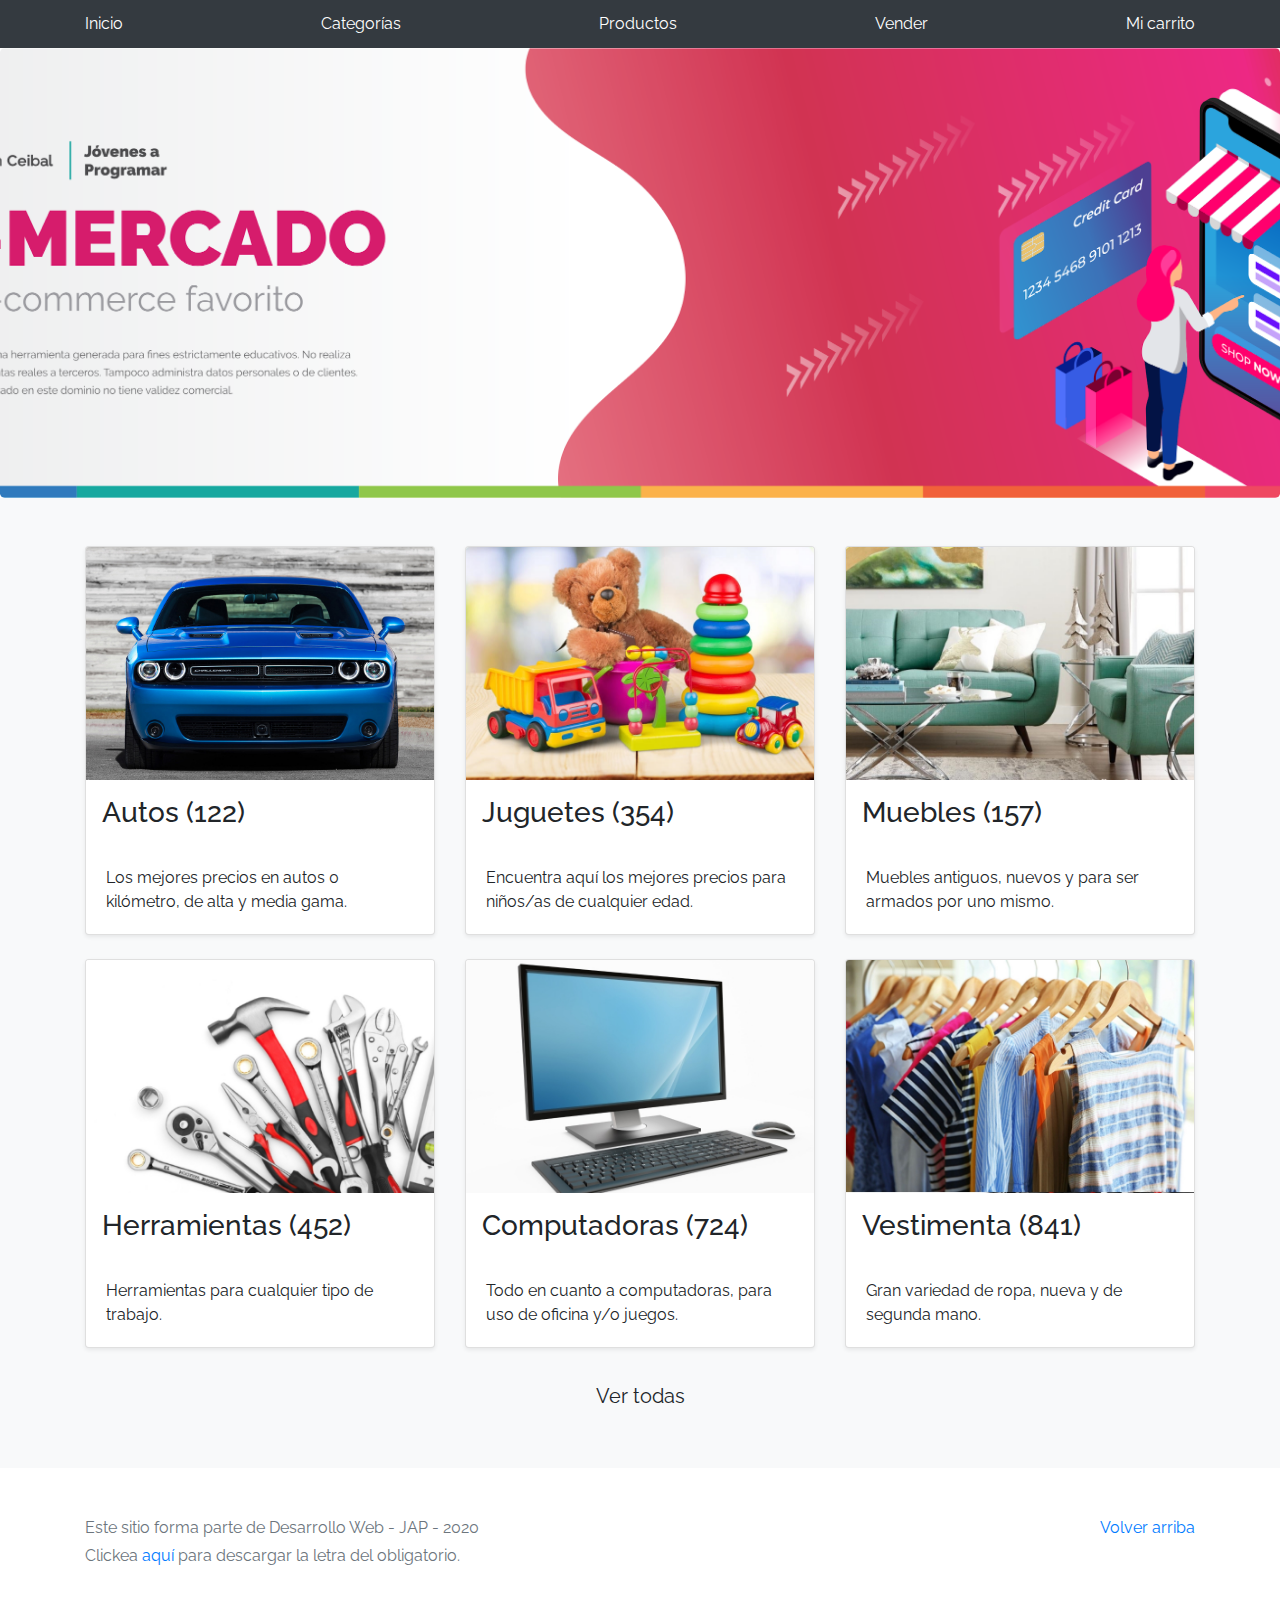
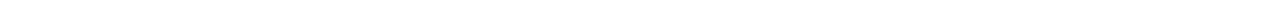
==== index.html @ b2b4d87b "Initial Commit" ====
<!DOCTYPE html>
<!-- saved from url=(0049)https://getbootstrap.com/docs/4.3/examples/album/ -->
<html lang="en">
  <head>
    <meta http-equiv="Content-Type" content="text/html; charset=UTF-8">
    <meta name="viewport" content="width=device-width, initial-scale=1, shrink-to-fit=no">
    <meta name="description" content="">
    <title>eMercado - Todo lo que busques está aquí</title>

    <link rel="canonical" href="https://getbootstrap.com/docs/4.3/examples/album/">
    <link href="https://fonts.googleapis.com/css?family=Raleway:300,300i,400,400i,700,700i,900,900i" rel="stylesheet">
    <!-- Bootstrap core CSS -->
    <link href="css/bootstrap.min.css" rel="stylesheet">
    <link href="css/styles.css" rel="stylesheet">
  </head>
  <body>
    <nav class="site-header sticky-top py-1 bg-dark">
      <div class="container d-flex flex-column flex-md-row justify-content-between">
        <a class="py-2 d-none d-md-inline-block" href="index.html">Inicio</a>
        <a class="py-2 d-none d-md-inline-block" href="categories.html">Categorías</a>
        <a class="py-2 d-none d-md-inline-block" href="products.html">Productos</a>
        <a class="py-2 d-none d-md-inline-block" href="sell.html">Vender</a>
        <a class="py-2 d-none d-md-inline-block" href="cart.html">Mi carrito</a>
      </div>
    </nav>
    <main role="main">
      <section class="jumbotron text-center">
        <div class="m-5">
          <h1></h1>
        </div>
      </section>
      <div class="album py-5 bg-light">
        <div class="container">
          <div class="row">
            <div class="col-md-4">
              <a href="categories.html" class="card mb-4 shadow-sm custom-card">
                <img class="bd-placeholder-img card-img-top"  src="img/cat1.jpg">
                <h3 class="m-3">Autos (122)</h3>
                <div class="card-body">
                  <p class="card-text">Los mejores precios en autos 0 kilómetro, de alta y media gama.</p>
                </div>
              </a>
            </div>
            <div class="col-md-4">
                <a href="categories.html" class="card mb-4 shadow-sm custom-card">
                  <img class="bd-placeholder-img card-img-top" src="img/cat2.jpg">
                  <h3 class="m-3">Juguetes (354)</h3>
                  <div class="card-body">
                    <p class="card-text">Encuentra aquí los mejores precios para niños/as de cualquier edad.</p>
                  </div>
                </a>
            </div>
            <div class="col-md-4">
                <a href="categories.html" class="card mb-4 shadow-sm custom-card">
                  <img class="bd-placeholder-img card-img-top" src="img/cat3.jpg">
                  <h3 class="m-3">Muebles (157)</h3>
                  <div class="card-body">
                    <p class="card-text">Muebles antiguos, nuevos y para ser armados por uno mismo.</p>
                  </div>
                </a>
            </div>
            <div class="col-md-4">
                <a href="categories.html" class="card mb-4 shadow-sm custom-card">
                  <img class="bd-placeholder-img card-img-top" src="img/cat4.jpg">
                  <h3 class="m-3">Herramientas (452)</h3>
                  <div class="card-body">
                    <p class="card-text">Herramientas para cualquier tipo de trabajo.</p>
                  </div>
                </a>
            </div>
            <div class="col-md-4">
                <a href="categories.html" class="card mb-4 shadow-sm custom-card">
                  <img class="bd-placeholder-img card-img-top" src="img/cat5.jpg">
                  <h3 class="m-3">Computadoras (724)</h3>
                  <div class="card-body">
                    <p class="card-text">Todo en cuanto a computadoras, para uso de oficina y/o juegos.</p>
                  </div>
                </a>
            </div>
            <div class="col-md-4">
                <a href="categories.html" class="card mb-4 shadow-sm custom-card">
                  <img class="bd-placeholder-img card-img-top" src="img/cat6.jpg">
                  <h3 class="m-3">Vestimenta (841)</h3>
                  <div class="card-body">
                    <p class="card-text">Gran variedad de ropa, nueva y de segunda mano.</p>
                  </div>
                </a>
            </div>
          </div>
          <div class="row">
              <a type="button" class="btn btn-light btn-lg btn-block" href="categories.html">Ver todas</a>
          </div>
        </div>
      </div>
    </main>
    <footer class="text-muted">
      <div class="container">
        <p class="float-right">
          <a href="#">Volver arriba</a>
        </p>
        <p>Este sitio forma parte de Desarrollo Web - JAP - 2020</p>
        <p>Clickea <a target="_blank" href="Letra.pdf">aquí</a> para descargar la letra del obligatorio.</p>
      </div>
    </footer>
    <script src="js/jquery-3.4.1.min.js"></script>
    <script src="js/bootstrap.bundle.min.js"></script>
    <script src="js/init.js"></script>
  </body>
</html>
---- css/styles.css ----
.jumbotron, .card-body, .container, .site-header{
    font-family: 'Raleway', serif !important;
}

.jumbotron .display-4{
    font-weight: bold;
}

.jumbotron {
  height: 50vh;
  padding: 5em inherit;
  margin-bottom: 0;
  background-color: #53C0FB;
  background: url('../img/cover_back.png');
  background-size: cover;
  background-position: center;
  background-repeat: no-repeat;
  color: black;
  font-weight: bold;
}

@media (min-width: 768px) {
  .jumbotron {
    padding-top: 6rem;
    padding-bottom: 6rem;
  }
}

.jumbotron p:last-child {
  margin-bottom: 0;
}

.jumbotron-heading {
  font-weight: 300;
}

.jumbotron .container {
  max-width: 40rem;
  background-color: rgba(255, 255, 255, 0.5);
  border-radius: 10px;
  text-shadow: 1px 1px 2px grey;
}

.jumbotron .lead{
  font-size: 38px;
}

footer {
  padding-top: 3rem;
  padding-bottom: 3rem;
}

footer p {
  margin-bottom: .25rem;
}

.site-header a {
  color: white;
  transition: ease-in-out color .15s;
}

.light-text {
  color: white;
}

.site-header .dropdown-menu a {
  color: black;
}

.dropzone{
  border: 2px dashed #0087F7;
  border-radius: 5px;
  background: white;
}

.alert{
  position: fixed;
  top:80px;
  width: 50%;
  left: 50%;
  transform: translate(-50%, 0);
}

.lds-ring {
  display: inline-block;
  position: relative;
  width: 64px;
  height: 64px;
  top:50%;
  left: 50%;
}
.lds-ring div {
  box-sizing: border-box;
  display: block;
  position: absolute;
  width: 51px;
  height: 51px;
  margin: 6px;
  border: 6px solid #fff;
  border-radius: 50%;
  animation: lds-ring 1.2s cubic-bezier(0.5, 0, 0.5, 1) infinite;
  border-color: #fff transparent transparent transparent;
}
.lds-ring div:nth-child(1) {
  animation-delay: -0.45s;
}
.lds-ring div:nth-child(2) {
  animation-delay: -0.3s;
}
.lds-ring div:nth-child(3) {
  animation-delay: -0.15s;
}
@keyframes lds-ring {
  0% {
    transform: rotate(0deg);
  }
  100% {
    transform: rotate(360deg);
  }
}

#spinner-wrapper{
  position: fixed;
  background-color: rgba(0,0,0,0.5);
  width:100%;
  height: 100%;
  top:0;
  left:0;
  z-index: 1021;
  display: none;
}

a.custom-card,
a.custom-card:hover {
  color: inherit;
  text-decoration: inherit;
}

.checked {
  color: orange;
}
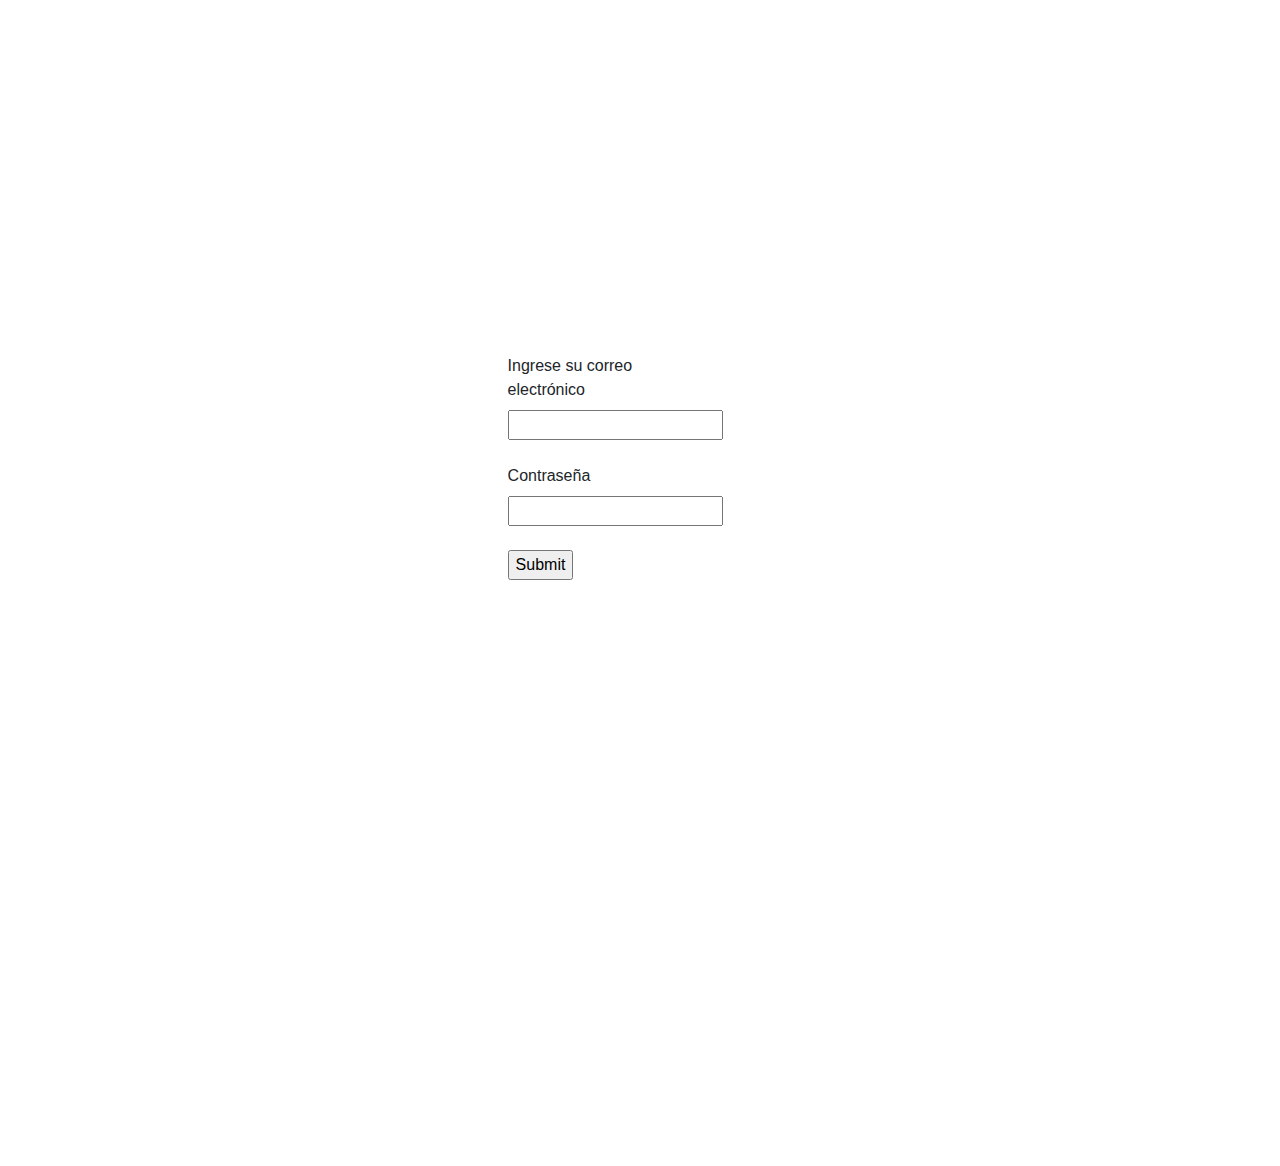
==== commit 1cb22510: "Agregamos LogIn y generamos solapa Productos" ====
--- a/index.html
+++ b/index.html
@@ -21,6 +21,7 @@
         <a class="py-2 d-none d-md-inline-block" href="products.html">Productos</a>
         <a class="py-2 d-none d-md-inline-block" href="sell.html">Vender</a>
         <a class="py-2 d-none d-md-inline-block" href="cart.html">Mi carrito</a>
+        <a class="py-2 d-none d-md-inline-block" href="" onclick="signOut();">Salir</a>
       </div>
     </nav>
     <main role="main">
--- a/css/styles.css
+++ b/css/styles.css
@@ -138,4 +138,22 @@
 
 .checked {
   color: orange;
+}
+
+#divFormulario{
+  justify-content: center;
+  width: 50%;
+  margin: 20%;
+}
+
+#formulary{
+  justify-content: center;
+  margin: 25%;
+  padding: 15% 13% 15% 14%;
+  border: 2px solid white;
+  box-shadow: 10% - #05b698;
+  border-radius: 2px;
+}
+.g-signin2{
+  margin: 0% 30% 0% 30%;
 }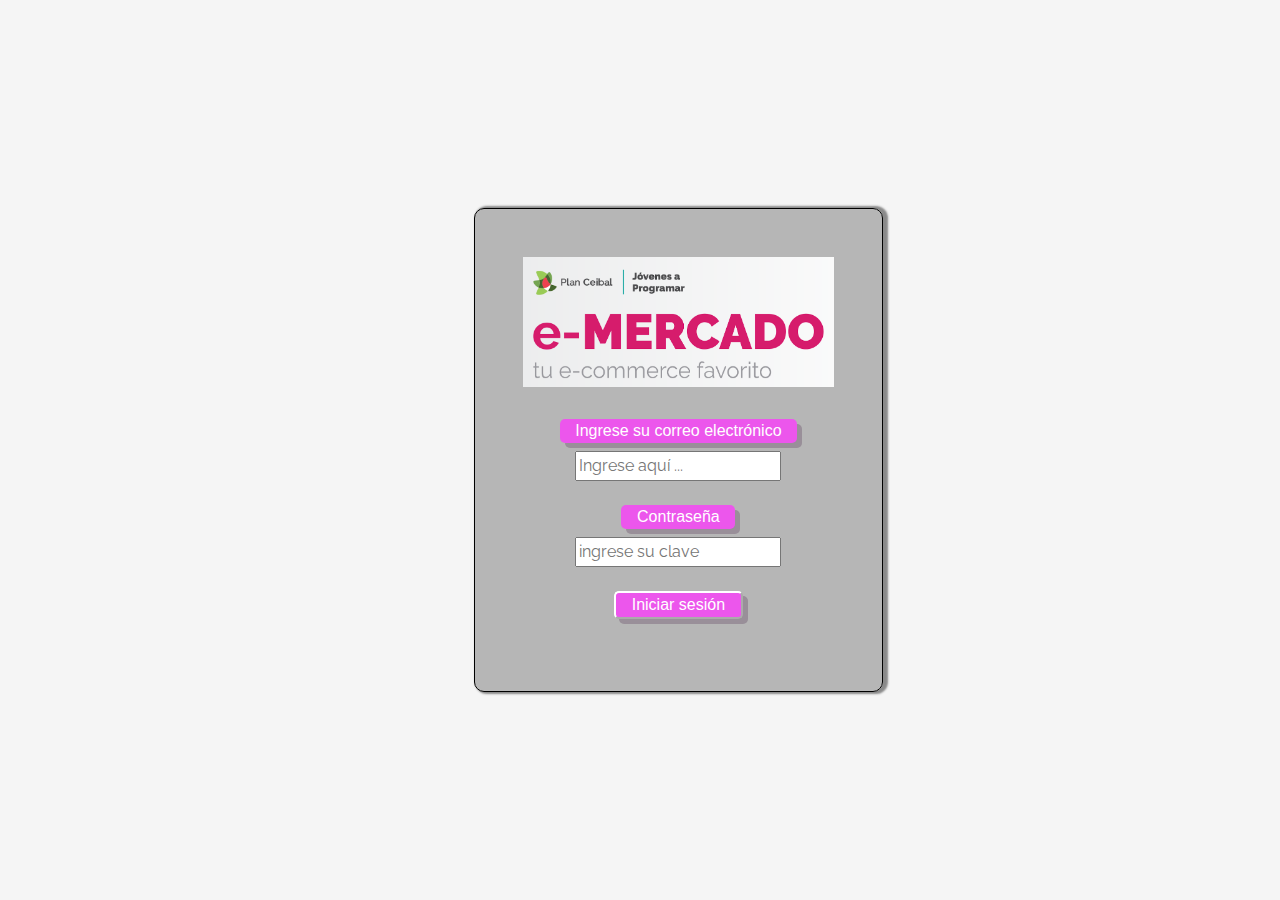
==== commit 9529cabe: "Agregamos LogIn y generamos solapa Productos (corrijo repositorio)" ====
--- a/index.html
+++ b/index.html
@@ -16,12 +16,13 @@
   <body>
     <nav class="site-header sticky-top py-1 bg-dark">
       <div class="container d-flex flex-column flex-md-row justify-content-between">
+        <a class="py-2 d-none d-md-inline-block" href="" id="bienvenida"></a>
         <a class="py-2 d-none d-md-inline-block" href="index.html">Inicio</a>
         <a class="py-2 d-none d-md-inline-block" href="categories.html">Categorías</a>
         <a class="py-2 d-none d-md-inline-block" href="products.html">Productos</a>
         <a class="py-2 d-none d-md-inline-block" href="sell.html">Vender</a>
         <a class="py-2 d-none d-md-inline-block" href="cart.html">Mi carrito</a>
-        <a class="py-2 d-none d-md-inline-block" href="" onclick="signOut();">Salir</a>
+        <a class="py-2 d-none d-md-inline-block" href="" id="logout">Salir</a>
       </div>
     </nav>
     <main role="main">
@@ -102,7 +103,7 @@
         <p>Este sitio forma parte de Desarrollo Web - JAP - 2020</p>
         <p>Clickea <a target="_blank" href="Letra.pdf">aquí</a> para descargar la letra del obligatorio.</p>
       </div>
-    </footer>
+    </footer>    
     <script src="js/jquery-3.4.1.min.js"></script>
     <script src="js/bootstrap.bundle.min.js"></script>
     <script src="js/init.js"></script>
--- a/css/styles.css
+++ b/css/styles.css
@@ -139,21 +139,47 @@
 .checked {
   color: orange;
 }
-
-#divFormulario{
-  justify-content: center;
-  width: 50%;
-  margin: 20%;
+.prize{
+  margin-left: 82%;
+}
+.ingresar {
+  color: white;
+  padding: 0.7%;
+  background-color: rgb(236, 86, 236);
+  border-radius: 5px;
+  border-color: white;
+  font-family: Arial, Helvetica, sans-serif;
+  box-shadow: 5px 5px rgba(87, 52, 87, 0.3);
+  padding: 0% 5% 0% 5%;
+}
+#ingresa:hover{
+  background-color: rgb(235, 0, 235);
+}
+#imgLogin{
+  width: 100%;
+  margin-bottom: 10%;
 }
 
 #formulary{
-  justify-content: center;
-  margin: 25%;
-  padding: 15% 13% 15% 14%;
-  border: 2px solid white;
-  box-shadow: 10% - #05b698;
-  border-radius: 2px;
+  widows: 40px;
+  border: solid 1px black;
+  margin: 0% 31% 0% 37%;
+  padding: 4% 0% 4% 0%;
+  border-radius: 10px;
+  box-shadow: 3px 0px 2px 2px rgba(31, 31, 31, 0.5);
+  background-color: rgba(0, 0, 0, 0.253);
 }
 .g-signin2{
-  margin: 0% 30% 0% 30%;
-}+  margin-left: 33%;
+  margin-right: auto;
+}
+
+.abcRioButtonContentWrapper{
+  background-color: rgb(236, 86, 236);
+}
+.abcRioButtonContents{
+  color: white;
+}
+.abcRioButtonContentWrapper:hover{
+  background-color: rgb(235, 0, 235);
+}
